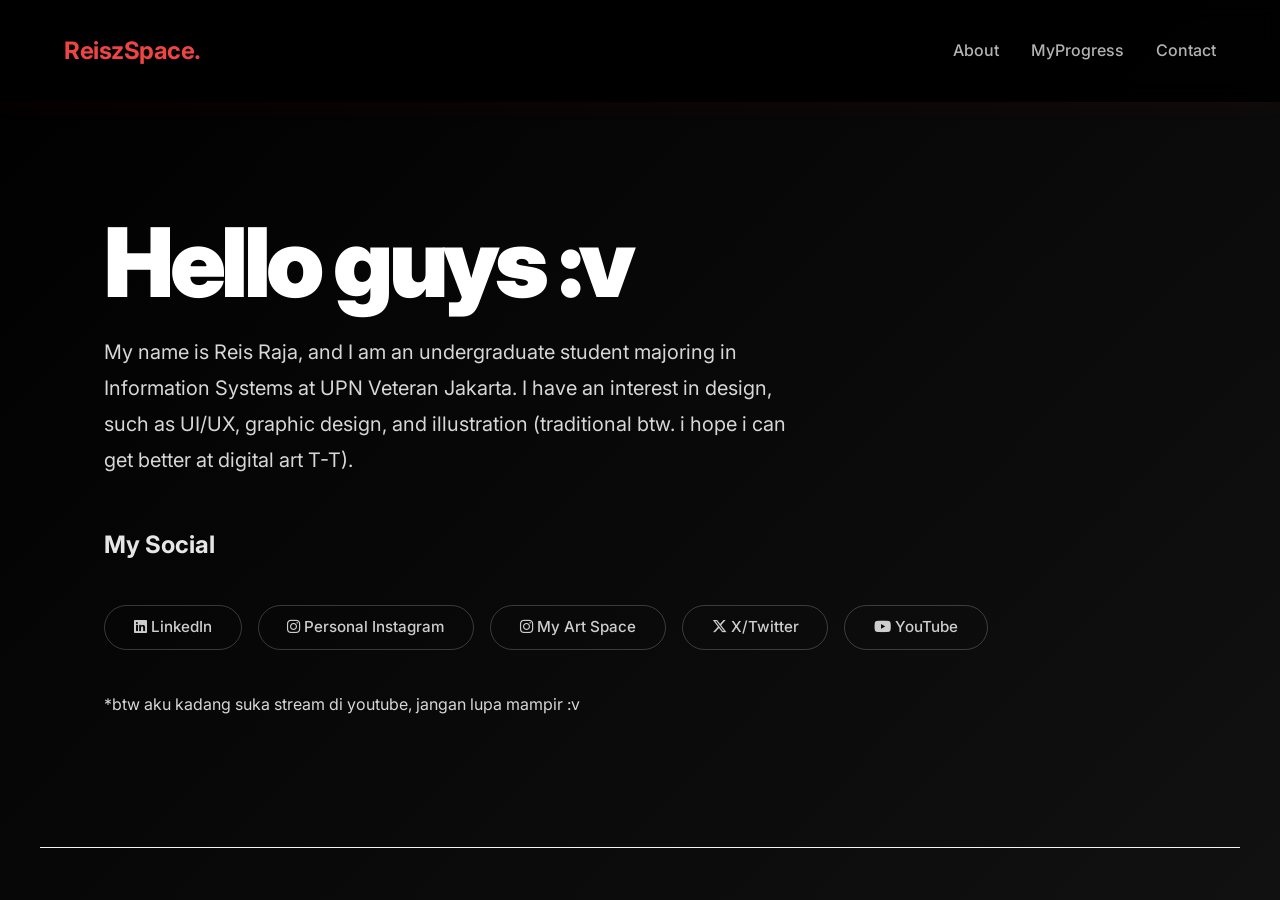
==== about.html @ b0b9ea51 "Add files via upload" ====
<!DOCTYPE html>
<html lang="id">
<head>
    <meta charset="UTF-8">
    <meta name="viewport" content="width=device-width, initial-scale=1.0">
    <title>About | Reis Raja</title>
    <link rel="stylesheet" href="style.css">
    <link href="https://fonts.googleapis.com/css2?family=Inter:wght@300;400;600;700&display=swap" rel="stylesheet">
    <link rel="stylesheet" href="https://cdnjs.cloudflare.com/ajax/libs/font-awesome/6.5.1/css/all.min.css">
</head>
<body>

   <nav>
        <a href="index.html" class="logo">ReiszSpace.</a>
        <ul class="nav-links">
            <li><a href="about.html">About</a></li>
            <li><a href="progress.html">MyProgress</a></li>
            <li><a href="contact.html">Contact</a></li>
        </ul>
    </nav>

    <header id="beranda">
        <h1>Hello guys :v</h1>
        <p>My name is Reis Raja,
             and I am an undergraduate student majoring
             in Information Systems at UPN Veteran Jakarta.
               I have an interest in design, such as UI/UX, graphic design, 
               and illustration (traditional btw. i hope i can get better at digital art T-T).</p>

        <h2>My Social</h2>       
        <div class="social-links">
            <a href="https://www.linkedin.com/in/reisrajaana" target="_blank" class="social-btn btn-linkedin">
                <i class="fa-brands fa-linkedin"></i> LinkedIn
            </a>
            <a href="https://www.instagram.com/rejsraja/" target="_blank" class="social-btn btn-instagram">
                <i class="fa-brands fa-instagram"></i> Personal Instagram
            </a> 
            <a href="https://www.instagram.com/remure.art/" target="_blank" class="social-btn btn-instagram">
                <i class="fa-brands fa-instagram"></i> My Art Space
            </a>
            <a href="https://x.com/Mure_r5" target="_blank" class="social-btn btn-x">
                <i class="fa-brands fa-x-twitter"></i> X/Twitter
            </a>
            <a href="https://www.youtube.com/@Reisz22" target="_blank" class="social-btn btn-youtube">
                <i class="fa-brands fa-youtube"></i> YouTube
            </a>
        </div> 

        <p1>*btw aku kadang suka stream di youtube, jangan lupa mampir :v</p1>
    </header>

</body>
</html>
---- style.css ----
/* Reset dasar dan pengaturan font */
* {
    margin: 0;
    padding: 0;
    box-sizing: border-box;
}

a {
    text-decoration: none;
}

/* --- ANIMASI TRANSISI HALAMAN --- */
@keyframes fadeIn {
    0% {
        opacity: 0;
    }
    100% {
        opacity: 1;
    }
}

@keyframes slideDown {
    0% {
        opacity: 0;
        transform: translateY(-30px); /* Mulai dari posisi 30px lebih tinggi */
    }
    100% {
        opacity: 1;
        transform: translateY(0); /* Kembali ke posisi asli */
    }
}

@keyframes slideInLeft {
    0% {
        opacity: 0;
        transform: translateX(-50px); /* Mulai dari posisi 50px di sebelah kiri */
    }
    100% {
        opacity: 1;
        transform: translateX(0);
    }
}

@keyframes slideInRight {
    0% {
        opacity: 0;
        transform: translateX(50px); /* Mulai dari posisi 50px di sebelah kanan */
    }
    100% {
        opacity: 1;
        transform: translateX(0);
    }
}

body {
    font-family: 'Inter', sans-serif;
    background: linear-gradient(135deg, #000000 0%, #111111 100%);
    color: rgba(255, 255, 255, 0.9);
    line-height: 1.6;
    min-height: 100vh;
    animation: fadeIn 0.3s ease-in-out;
}

/* Navigasi - Tema Gelap Peat Glassmorphism */
nav {
    display: flex;
    justify-content: space-between;
    align-items: center;
    padding: 2rem 5%;
    /* Background hitam transparan */
    background-color: rgba(0, 0, 0, 0.9);
    backdrop-filter: blur(10px);
    -webkit-backdrop-filter: blur(10px);
    /* Bayangan halus agar menu terlihat mengambang */
    box-shadow: 0 4px 20px rgba(255, 0, 0, 0.05); /* Bayangan merah super tipis */
    position: sticky;
    top: 0;
    z-index: 100;
    animation: slideDown 0.6s ease-out forwards;
}

.logo {
    font-size: 1.5rem;
    font-weight: 700;
    letter-spacing: -0.5px;
    /* Logo menggunakan warna merah terang menyala agar POP */
    color: #ef4444; 
}

.nav-links {
    list-style: none;
    display: flex;
    gap: 2rem;
}

.nav-links a {
    text-decoration: none;
    /* Teks menu abu-abu terang */
    color: rgba(255, 255, 255, 0.7);
    font-weight: 500;
    transition: color 0.3s;
}

.nav-links a:hover {
    /* Teks menu putih penuh saat hover */
    color: #ffffff;
}

/* Bagian Header / Beranda */
header {
    text-align: left; /* Mengubah teks menjadi rata kiri */
    padding: 7rem 5% 8rem; /* Menambah jarak atas agar lebih lega */
    background: transparent;
    border-bottom: 1px solid #f3f4f6;
    max-width: 1200px;
    margin: 0 auto;
    animation: slideInLeft 0.8s ease-out forwards;
}

header h1 {
    font-size: 6rem; /* Ukuran font raksasa ala Framer */
    font-weight: 1000; /* Dibuat sangat tebal */
    margin-bottom: 1.5rem;
    letter-spacing: -4.5px; /* Jarak antar huruf dirapatkan agar modern */
    color: #ffffff;
    line-height: 1;
    animation: slideInLeft 0.8s ease-out forwards;
}

header h3 {
    font-size: 2.5rem; /* Ukuran font raksasa ala Framer */
    font-weight: 200; /* Dibuat sangat tebal */
    margin-bottom: 1rem;
    letter-spacing: -2.5px; /* Jarak antar huruf dirapatkan agar modern */
    color: #ffffff;
    line-height: 1;
    animation: slideInLeft 0.8s ease-out forwards;
}

header p {
    font-size: 1.25rem;
    color: #d7d7d7;
    max-width: 700px; /* Lebar teks dibatasi agar enak dibaca */
    margin-bottom: 3rem;
    line-height: 1.8;
    animation: slideInLeft 0.8s ease-out forwards;
}

header p1 {
    font-size: 1rem;
    color: #d7d7d7;
    max-width: 700px; /* Lebar teks dibatasi agar enak dibaca */
    margin-bottom: 3rem;
    line-height: 1.8;
    animation: slideInLeft 0.8s ease-out forwards;
}

/* Tombol Global - Tetap Merah Terang untuk Contrast */
.btn {
    display: inline-block;
    padding: 0.8rem 2rem;
    background-color: #dc2626; /* Merah Utama Cukup Gelap */
    color: #ffffff;
    text-decoration: none;
    font-weight: 600;
    border-radius: 6px;
    transition: background-color 0.3s, transform 0.2s, box-shadow 0.3s;
    /* Bayangan merah */
    box-shadow: 0 4px 15px rgba(220, 38, 38, 0.4);
}

.btn:hover {
    background-color: #ef4444; /* Merah menyala saat hover */
    transform: translateY(-2px);
    box-shadow: 0 6px 20px rgba(239, 68, 68, 0.5);
}

/* Jarak antar section */
section {
    padding: 5rem 5%;
    max-width: 1200px;
    margin: 0 auto;
}

section h2 {
    font-size: 2rem;
    margin-bottom: 3rem;
    text-align: center;
    color: #ffffff;
}


/* Footer / Kontak - Hitam Peat, menyatu dengan body */
footer {
    text-align: center;
    padding: 5rem 5% 3rem;
    background-color: transparent; /* Transparan agar ikut gradasi body */
    color: rgba(255, 255, 255, 0.9);
    border-top: 1px solid rgba(255, 255, 255, 0.03);
}

footer h2 {
    margin-bottom: 1rem;
    color: #ffffff;
}

footer p {
    color: rgba(255, 255, 255, 0.7);
    margin-bottom: 2.5rem;
    max-width: 500px;
    margin-left: auto;
    margin-right: auto;
}

/* Khusus tombol di area footer agar sangat pop */
footer .btn {
    background-color: #ffffff; /* Tombol putih di footer agar sangat kontras */
    color: #000000; /* Teks hitam */
    box-shadow: 0 4px 15px rgba(255, 255, 255, 0.2);
}

footer .btn:hover {
    background-color: #f8fafc;
    color: #000000;
    box-shadow: 0 6px 20px rgba(255, 255, 255, 0.3);
}

.copyright {
    margin-top: 5rem;
    font-size: 0.9rem;
    color: rgba(255, 255, 255, 0.3) !important; /* Sangat pudar */
}

/* Kontainer Tombol Sosial Media */
.social-links {
    display: flex;
    gap: 1rem; /* Jarak antar tombol */
    margin-top: 2.5rem; /* Jarak dari teks bio di atasnya */
    margin-bottom: 2.5rem; /* Jarak ke bawah agar tidak terlalu menempel ke footer */
    flex-wrap: wrap; /* Memastikan tombol turun ke bawah dengan rapi jika dibuka di layar kecil/HP */
    animation: slideInLeft 1.2s ease-out forwards;
}


/* Desain Tombol Sosial Media (Gaya Outline) */
.social-btn {
    display: inline-block;
    padding: 0.6rem 1.8rem;
    background-color: transparent;
    color: rgba(255, 255, 255, 0.8); /* Warna teks abu-abu terang */
    border: 1px solid rgba(255, 255, 255, 0.2); /* Garis tepi putih transparan */
    border-radius: 50px; /* Membuat bentuk tombol menjadi kapsul/pil */
    text-decoration: none;
    font-weight: 500;
    font-size: 0.95rem;
    transition: all 0.3s ease;
}

/* Efek Saat Disentuh Mouse (Hover) */
/* Efek Hover Khusus LinkedIn (Biru Profesional) */
.btn-linkedin:hover {
    background-color: #0077b5;
    border-color: #0077b5;
    color: #ffffff;
    transform: translateY(-3px);
    box-shadow: 0 6px 15px rgba(0, 119, 181, 0.3);
}

/* Efek Hover Khusus Instagram (Gradasi Hangat) */
.btn-instagram:hover {
    background: linear-gradient(45deg, #f09433 0%, #e6683c 25%, #dc2743 50%, #cc2366 75%, #bc1888 100%);
    border-color: transparent; /* Garis tepi dihilangkan karena background sudah bergradasi */
    color: #ffffff;
    transform: translateY(-3px);
    box-shadow: 0 6px 15px rgba(225, 48, 108, 0.3);
}

/* Efek Hover Khusus X / Twitter (Putih Pekat & Teks Hitam) */
.btn-x:hover {
    background-color: #ffffff;
    border-color: #ffffff;
    color: #000000; /* Teks menjadi hitam agar menonjol di background putih */
    transform: translateY(-3px);
    box-shadow: 0 6px 15px rgba(255, 255, 255, 0.2);
}

/* Efek Hover Khusus YouTube (Merah Terang) */
.btn-youtube:hover {
    background-color: #ff0000;
    border-color: #ff0000;
    color: #ffffff;
    transform: translateY(-3px);
    box-shadow: 0 6px 15px rgba(255, 0, 0, 0.3);
}

/* --- HALAMAN KONTAK --- */
.contact-section {
    padding: 5rem 5%;
    max-width: 1000px;
    margin: 0 auto;
}

/* Membagi layout menjadi 2 kolom */
.contact-wrapper {
    display: flex;
    flex-wrap: wrap; /* Agar form turun ke bawah jika dibuka di HP */
    gap: 4rem;
    justify-content: space-between;
    align-items: flex-start;
}

.contact-left {
    flex: 1;
    min-width: 300px;
    animation: slideInLeft 0.8s ease-out forwards;
}

.contact-right {
    flex: 1;
    min-width: 300px;
    animation: slideInRight 0.8s ease-out forwards;
}

/* Desain Teks Email & Ikon Copy */
.email-text {
    font-size: 1.5rem;
    font-weight: 500;
    color: #ffffff;
    display: flex;
    align-items: center;
    gap: 0.8rem;
}

.email-text i {
    cursor: pointer;
    color: #888888;
    transition: color 0.3s;
}

.email-text i:hover {
    color: #ef4444; /* Ikon berubah merah saat disentuh */
}

/* Tata Letak Form */
.contact-form {
    display: flex;
    flex-direction: column;
    gap: 1.5rem;
}

/* Desain Input (Nama, Email, dan Area Teks) */
.contact-form input,
.contact-form textarea {
    width: 100%;
    padding: 1.2rem;
    background-color: #111111; /* Background input abu-abu sangat gelap */
    border: none;
    border-radius: 4px;
    color: #ffffff;
    font-family: 'Inter', sans-serif;
    font-size: 1rem;
    outline: none;
    transition: background-color 0.3s;
}

.contact-form input:focus,
.contact-form textarea:focus {
    background-color: #1a1a1a; /* Sedikit lebih terang saat diketik */
}

/* Warna Placeholder (teks bayangan di dalam input) */
.contact-form input::placeholder,
.contact-form textarea::placeholder {
    color: rgba(255, 255, 255, 0.3);
}

/* Menghilangkan tanda resize di sudut textarea agar rapi */
.contact-form textarea {
    resize: none; 
}

/* Tombol Submit */
.btn-submit {
    padding: 1.2rem;
    background-color: #333333; /* Abu-abu gelap mirip di referensi gambar */
    color: #ffffff;
    border: none;
    border-radius: 4px;
    font-size: 1rem;
    font-weight: 600;
    cursor: pointer;
    transition: background-color 0.3s, transform 0.2s;
}

.btn-submit:hover {
    background-color: #ef4444; /* Berubah menjadi aksen merah websitemu */
    transform: translateY(-2px);
}
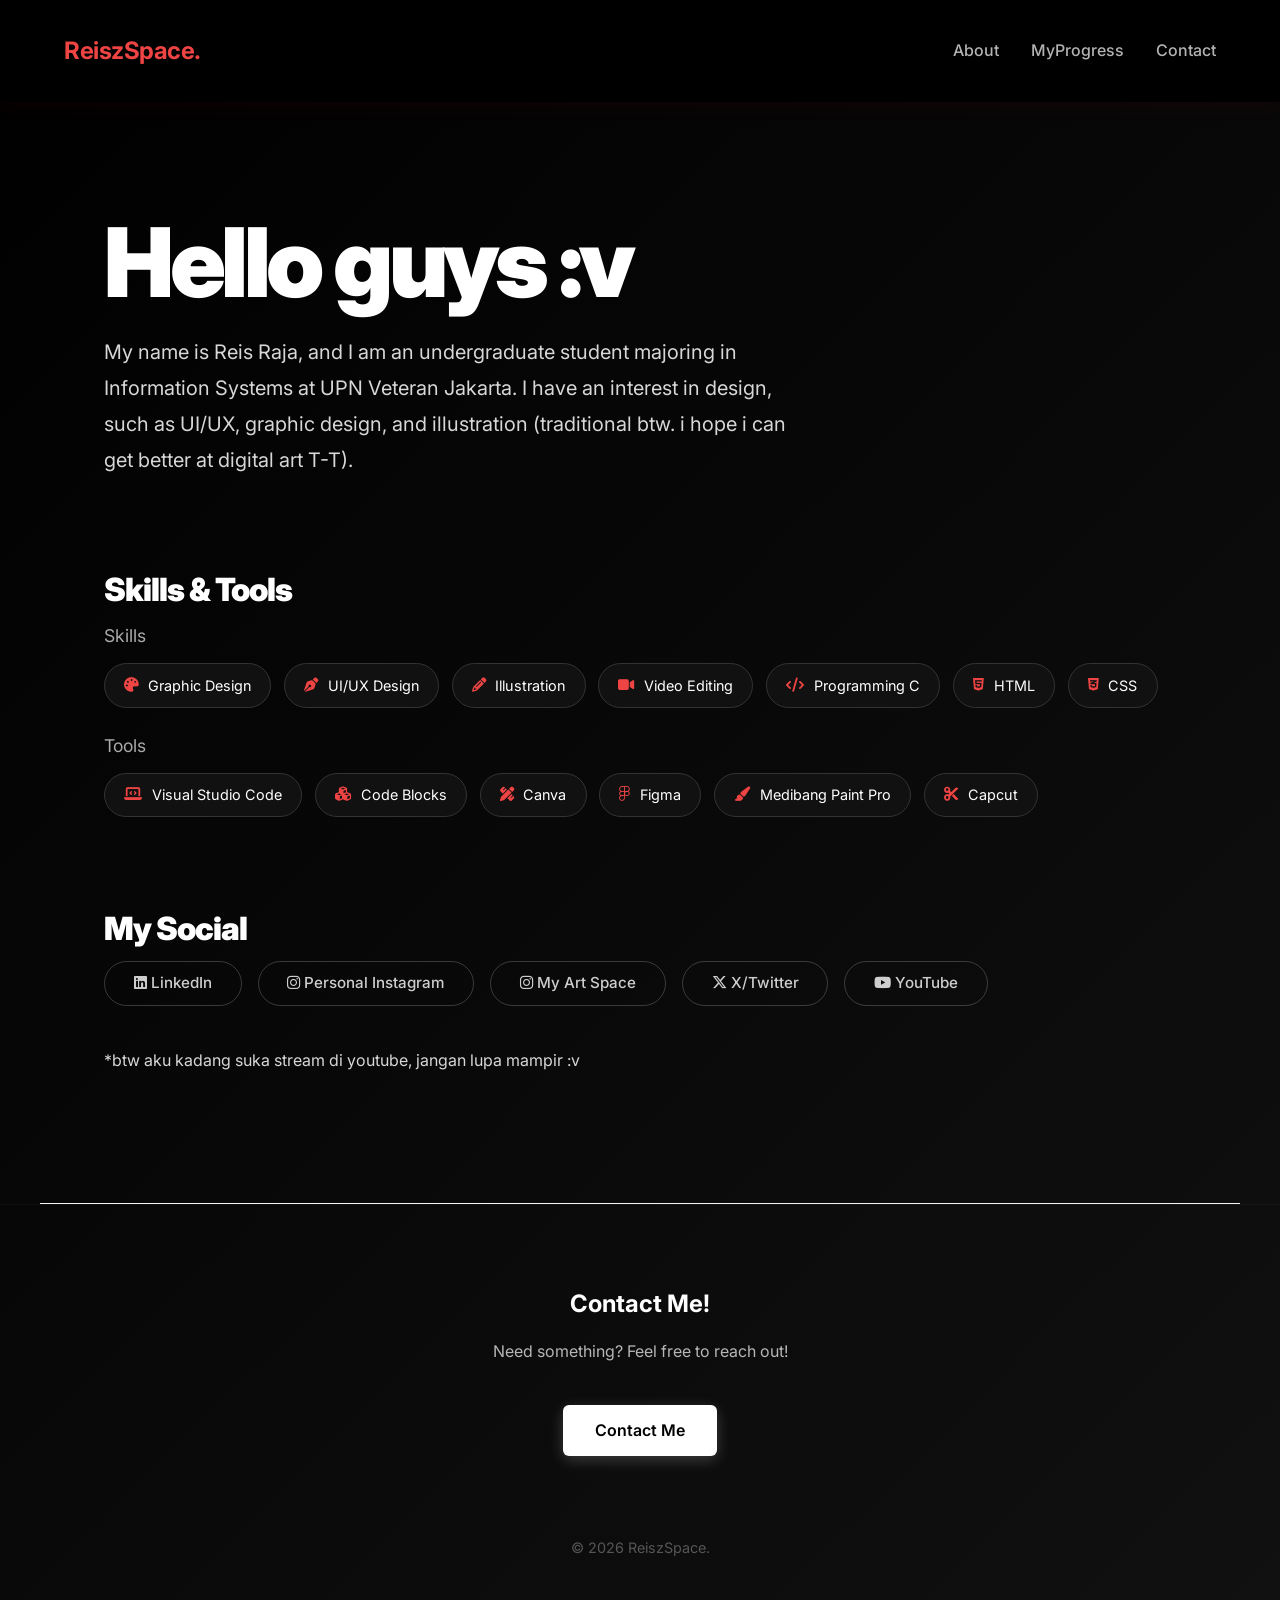
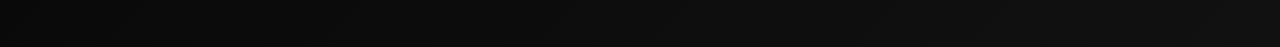
==== commit c11d28e3: "Add files via upload" ====
--- a/about.html
+++ b/about.html
@@ -27,6 +27,34 @@
                I have an interest in design, such as UI/UX, graphic design, 
                and illustration (traditional btw. i hope i can get better at digital art T-T).</p>
 
+        <h2>Skills & Tools</h2>      
+            <div class="skills-category">
+                <h4>Skills</h4>
+                <div class="skills-list">
+                    <span class="skill-tag"><i class="fa-solid fa-palette"></i> Graphic Design</span>
+                    <span class="skill-tag"><i class="fa-solid fa-pen-nib"></i> UI/UX Design</span>
+                    <span class="skill-tag"><i class="fa-solid fa-pencil"></i> Illustration</span>
+                    <span class="skill-tag"><i class="fa-solid fa-video"></i> Video Editing</span>
+                    <span class="skill-tag"><i class="fa-solid fa-code"></i> Programming C</span>
+                    <span class="skill-tag"><i class="fa-brands fa-html5"></i> HTML</span>
+                    <span class="skill-tag"><i class="fa-brands fa-css3-alt"></i> CSS</span>
+                </div>
+            </div>
+
+            <!-- Kategori Tools -->
+            <div class="skills-category">
+                <h4>Tools</h4>
+                <div class="skills-list">
+                    <span class="skill-tag tool-vscode"><i class="fa-solid fa-laptop-code"></i> Visual Studio Code</span>
+                    <span class="skill-tag tool-codeblocks"><i class="fa-solid fa-cubes"></i> Code Blocks</span>
+                    <span class="skill-tag tool-canva"><i class="fa-solid fa-pen-ruler"></i> Canva</span>
+                    <span class="skill-tag tool-figma"><i class="fa-brands fa-figma"></i> Figma</span>
+                    <span class="skill-tag tool-medibang"><i class="fa-solid fa-paintbrush"></i> Medibang Paint Pro</span>
+                    <span class="skill-tag tool-capcut"><i class="fa-solid fa-scissors"></i> Capcut</span>
+                </div>
+            </div>
+        </div>
+
         <h2>My Social</h2>       
         <div class="social-links">
             <a href="https://www.linkedin.com/in/reisrajaana" target="_blank" class="social-btn btn-linkedin">
@@ -47,7 +75,15 @@
         </div> 
 
         <p1>*btw aku kadang suka stream di youtube, jangan lupa mampir :v</p1>
+
     </header>
+
+     <footer id="kontak">
+        <h2>Contact Me!</h2>
+        <p>Need something? Feel free to reach out!</p>
+        <a href="contact.html" class="btn">Contact Me</a>
+        <p class="copyright">&copy; 2026 ReiszSpace.</p>
+    </footer>
 
 </body>
 </html>
--- a/style.css
+++ b/style.css
@@ -127,6 +127,16 @@
     animation: slideInLeft 0.8s ease-out forwards;
 }
 
+header h2 {
+    font-size: 2rem; /* Ukuran font raksasa ala Framer */
+    font-weight: 1000; /* Dibuat sangat tebal */
+    margin-bottom: 1rem;
+    margin-top: 6rem; 
+    letter-spacing: -1px; /* Jarak antar huruf dirapatkan agar modern */
+    color: #ffffff;
+    line-height: 1;
+    animation: slideInLeft 0.8s ease-out forwards;
+}
 header h3 {
     font-size: 2.5rem; /* Ukuran font raksasa ala Framer */
     font-weight: 200; /* Dibuat sangat tebal */
@@ -235,7 +245,7 @@
 .social-links {
     display: flex;
     gap: 1rem; /* Jarak antar tombol */
-    margin-top: 2.5rem; /* Jarak dari teks bio di atasnya */
+    margin-top: 1rem; /* Jarak dari teks bio di atasnya */
     margin-bottom: 2.5rem; /* Jarak ke bawah agar tidak terlalu menempel ke footer */
     flex-wrap: wrap; /* Memastikan tombol turun ke bawah dengan rapi jika dibuka di layar kecil/HP */
     animation: slideInLeft 1.2s ease-out forwards;
@@ -395,4 +405,109 @@
 .btn-submit:hover {
     background-color: #ef4444; /* Berubah menjadi aksen merah websitemu */
     transform: translateY(-2px);
-}+}
+
+
+.skills-category {
+    margin-bottom: 1.5rem;
+}
+
+.skills-category h4 {
+    font-size: 1.1rem;
+    color: #aaaaaa;
+    margin-bottom: 0.8rem;
+    font-weight: 400;
+}
+
+.skills-list {
+    display: flex;
+    flex-wrap: wrap;
+    gap: 0.8rem;
+}
+
+/* Desain Lencana (Badge) */
+.skill-tag {
+    background-color: #111111; 
+    border: 1px solid #333333; 
+    color: #ffffff;
+    padding: 0.6rem 1.2rem;
+    border-radius: 30px; 
+    font-size: 0.9rem;
+    display: flex;
+    align-items: center;
+    gap: 0.6rem;
+    transition: border-color 0.3s, transform 0.2s;
+}
+
+/* Memberi warna aksen merah pada ikon di dalam lencana */
+.skill-tag i {
+    color: #ef4444; 
+}
+
+/* Efek saat lencana disentuh mouse */
+.skill-tag:hover {
+    border-color: #ef4444; 
+    transform: translateY(-2px); 
+}
+
+/* Visual Studio Code (Biru) */
+.skill-tag.tool-vscode:hover { 
+    background: linear-gradient(45deg, #003a61, #007ACC);
+    border-color: #007ACC; 
+    color: #ffffff;
+    box-shadow: 0 6px 15px rgba(0, 119, 181, 0.3);
+}
+.skill-tag.tool-vscode:hover i {
+    color: #ffffff; 
+}
+
+/* Code Blocks (Hijau) */
+.skill-tag.tool-codeblocks:hover { 
+    background: linear-gradient(45deg, #2E7D32, #4CAF50);
+    border-color: #4CAF50; 
+    color: #ffffff;
+    box-shadow: 0 6px 15px rgba(49, 231, 89, 0.3);
+}
+.skill-tag.tool-codeblocks:hover i {
+     color: #ffffff; 
+    }
+
+/* Canva (Cyan / Biru Muda) */
+.skill-tag.tool-canva:hover {
+     background: linear-gradient(45deg, #00C4CC, #7D2AE8);
+     border-color: #00C4CC; 
+     box-shadow: 0 6px 15px rgba(0, 196, 204, 0.3);
+}
+.skill-tag.tool-canva:hover i {
+     color: #ffffff; 
+}
+
+/* Figma (Merah Bata / Oranye) */
+.skill-tag.tool-figma:hover {
+     background: linear-gradient(45deg, #F24E1E, #A259FF, #1ABCFE);
+     box-shadow: 0 6px 15px rgba(242, 78, 30, 0.3);
+}
+.skill-tag.tool-figma:hover i {
+     color: #ffffff; 
+}
+
+/* Medibang Paint Pro (Pink Kemerahan) */
+.skill-tag.tool-medibang:hover { 
+    background: linear-gradient(45deg, #ff5d12, #15efff, #33bb0a);
+    border-color: #4effff; 
+    box-shadow: 0 6px 15px rgba(78, 255, 255, 0.3);
+}
+.skill-tag.tool-medibang:hover i {
+     color: #ffffff; 
+}
+
+/* Capcut (Putih Bersih) */
+.skill-tag.tool-capcut:hover {
+    background: linear-gradient(45deg, #FFFFFF, #cacaca);
+    border-color: #FFFFFF; 
+    color: #000000;
+    box-shadow: 0 6px 15px rgba(255, 255, 255, 0.342);
+}
+.skill-tag.tool-capcut:hover i {
+     color: #000000; 
+}
